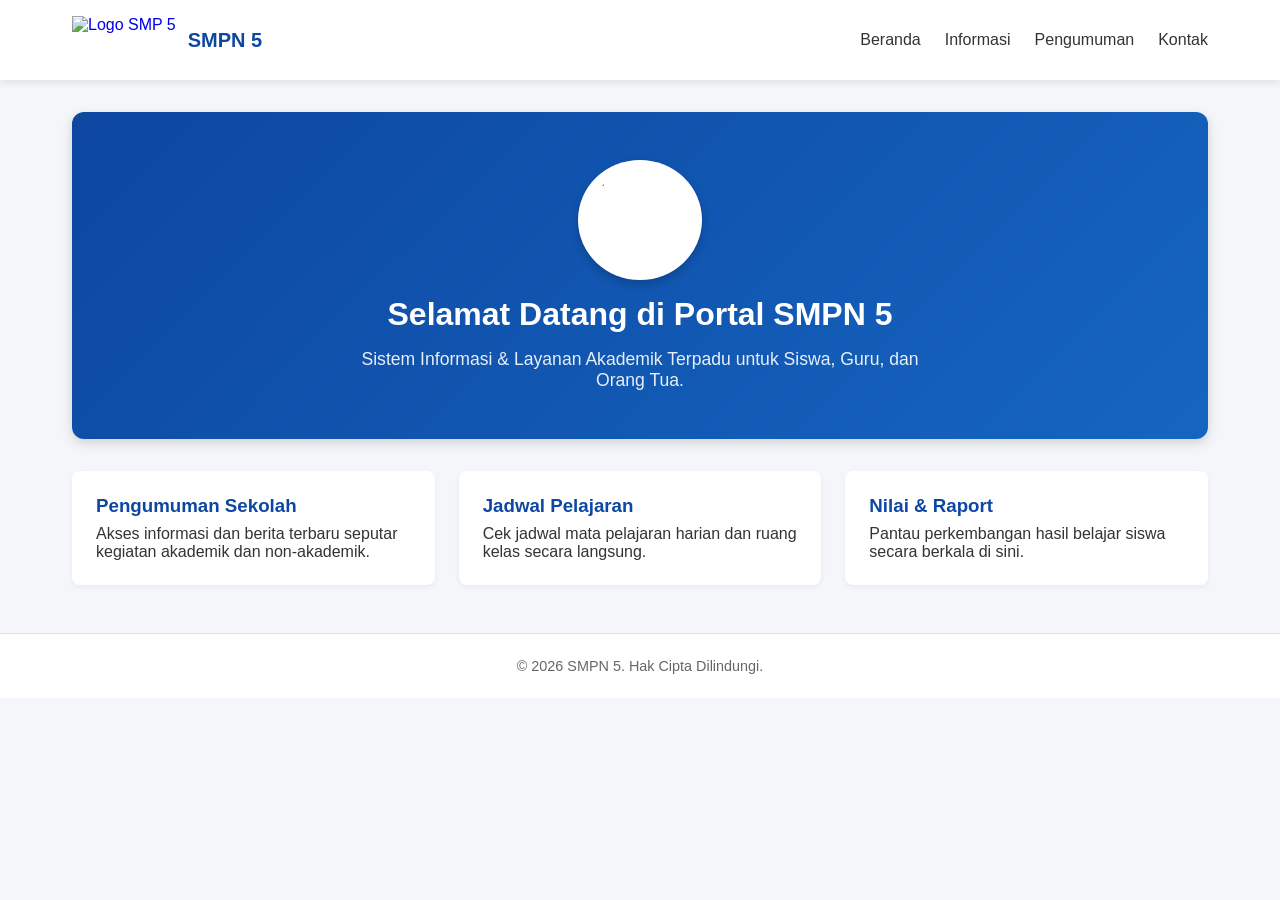
==== index.html @ a16ab167 "Create index.html" ====
<!DOCTYPE html>
<html lang="id">
<head>
  <meta charset="UTF-8">
  <meta name="viewport" content="width=device-width, initial-scale=1.0">
  <title>Aplikasi SMPN 5</title>
  <style>
    :root {
      --primary-color: #0d47a1;
      --secondary-color: #1565c0;
      --text-color: #333333;
      --bg-light: #f4f6f9;
    }

    * {
      box-sizing: border-box;
      margin: 0;
      padding: 0;
      font-family: 'Segoe UI', Tahoma, Geneva, Verdana, sans-serif;
    }

    body {
      background-color: var(--bg-light);
      color: var(--text-color);
    }

    /* Header & Navigation */
    header {
      background-color: #ffffff;
      box-shadow: 0 2px 8px rgba(0,0,0,0.1);
      position: sticky;
      top: 0;
      z-index: 100;
    }

    .navbar {
      display: flex;
      justify-content: space-between;
      align-items: center;
      max-width: 1200px;
      margin: 0 auto;
      padding: 1rem 2rem;
    }

    .brand {
      display: flex;
      align-items: center;
      gap: 0.75rem;
      text-decoration: none;
    }

    /* Pengaturan Logo di Navbar */
    .brand-logo {
      height: 48px;
      width: auto;
      object-fit: contain;
    }

    .brand-title {
      font-size: 1.25rem;
      font-weight: 700;
      color: var(--primary-color);
    }

    .nav-links {
      display: flex;
      list-style: none;
      gap: 1.5rem;
    }

    .nav-links a {
      text-decoration: none;
      color: var(--text-color);
      font-weight: 500;
      transition: color 0.2s;
    }

    .nav-links a:hover {
      color: var(--primary-color);
    }

    /* Main Content */
    .container {
      max-width: 1200px;
      margin: 2rem auto;
      padding: 0 2rem;
    }

    /* Hero Section */
    .hero {
      background: linear-gradient(135deg, var(--primary-color), var(--secondary-color));
      color: white;
      padding: 3rem 2rem;
      border-radius: 12px;
      text-align: center;
      display: flex;
      flex-direction: column;
      align-items: center;
      gap: 1rem;
      box-shadow: 0 4px 12px rgba(0,0,0,0.15);
    }

    /* Logo Besar di Hero Section */
    .hero-logo {
      height: 120px;
      width: auto;
      object-fit: contain;
      background: white;
      padding: 10px;
      border-radius: 50%;
      box-shadow: 0 4px 10px rgba(0,0,0,0.2);
    }

    .hero h1 {
      font-size: 2rem;
    }

    .hero p {
      font-size: 1.1rem;
      opacity: 0.9;
      max-width: 600px;
    }

    /* Grid Kartu */
    .grid {
      display: grid;
      grid-template-columns: repeat(auto-fit, minmax(280px, 1fr));
      gap: 1.5rem;
      margin-top: 2rem;
    }

    .card {
      background: white;
      padding: 1.5rem;
      border-radius: 8px;
      box-shadow: 0 2px 6px rgba(0,0,0,0.05);
    }

    .card h3 {
      color: var(--primary-color);
      margin-bottom: 0.5rem;
    }

    /* Footer */
    footer {
      text-align: center;
      padding: 1.5rem;
      background-color: #ffffff;
      margin-top: 3rem;
      border-top: 1px solid #e0e0e0;
      font-size: 0.9rem;
      color: #666;
    }
  </style>
</head>
<body>

  <!-- Header / Navigation -->
  <header>
    <nav class="navbar">
      <a href="#" class="brand">
        <!-- Panggil gambar logo lokal di sini -->
        <img src="assets/logo_smp5.png" alt="Logo SMP 5" class="brand-logo">
        <span class="brand-title">SMPN 5</span>
      </a>
      <ul class="nav-links">
        <li><a href="#">Beranda</a></li>
        <li><a href="#">Informasi</a></li>
        <li><a href="#">Pengumuman</a></li>
        <li><a href="#">Kontak</a></li>
      </ul>
    </nav>
  </header>

  <!-- Content -->
  <main class="container">
    <!-- Hero Section -->
    <section class="hero">
      <img src="assets/logo_smp5.png" alt="Logo SMP 5" class="hero-logo">
      <h1>Selamat Datang di Portal SMPN 5</h1>
      <p>Sistem Informasi & Layanan Akademik Terpadu untuk Siswa, Guru, dan Orang Tua.</p>
    </section>

    <!-- Menu / Informasi Grid -->
    <section class="grid">
      <div class="card">
        <h3>Pengumuman Sekolah</h3>
        <p>Akses informasi dan berita terbaru seputar kegiatan akademik dan non-akademik.</p>
      </div>
      <div class="card">
        <h3>Jadwal Pelajaran</h3>
        <p>Cek jadwal mata pelajaran harian dan ruang kelas secara langsung.</p>
      </div>
      <div class="card">
        <h3>Nilai & Raport</h3>
        <p>Pantau perkembangan hasil belajar siswa secara berkala di sini.</p>
      </div>
    </section>
  </main>

  <!-- Footer -->
  <footer>
    <p>&copy; 2026 SMPN 5. Hak Cipta Dilindungi.</p>
  </footer>

</body>
</html>
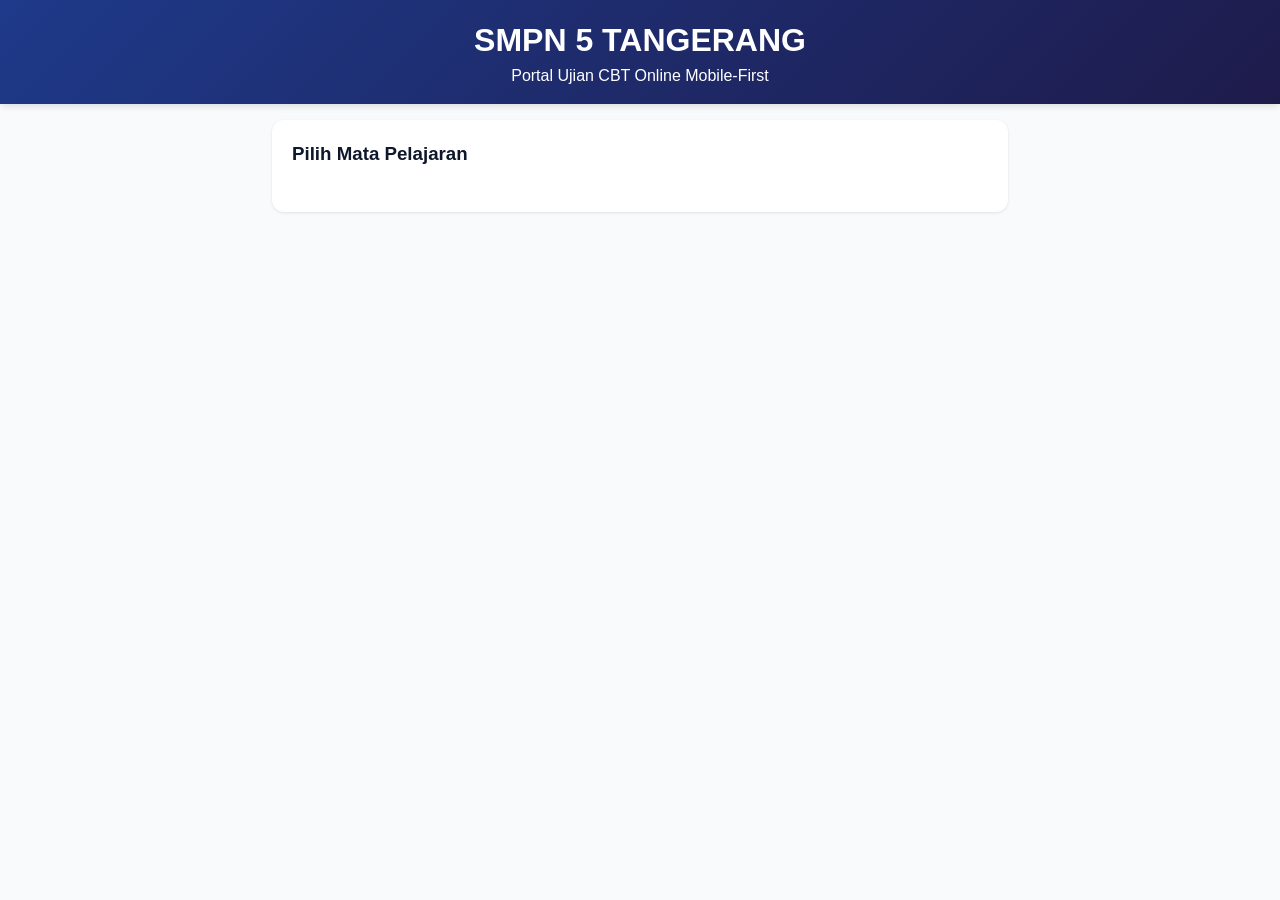
==== commit a033b625: "Update index.html" ====
--- a/index.html
+++ b/index.html
@@ -2,206 +2,107 @@
 <html lang="id">
 <head>
   <meta charset="UTF-8">
-  <meta name="viewport" content="width=device-width, initial-scale=1.0">
-  <title>Aplikasi SMPN 5</title>
-  <style>
-    :root {
-      --primary-color: #0d47a1;
-      --secondary-color: #1565c0;
-      --text-color: #333333;
-      --bg-light: #f4f6f9;
-    }
-
-    * {
-      box-sizing: border-box;
-      margin: 0;
-      padding: 0;
-      font-family: 'Segoe UI', Tahoma, Geneva, Verdana, sans-serif;
-    }
-
-    body {
-      background-color: var(--bg-light);
-      color: var(--text-color);
-    }
-
-    /* Header & Navigation */
-    header {
-      background-color: #ffffff;
-      box-shadow: 0 2px 8px rgba(0,0,0,0.1);
-      position: sticky;
-      top: 0;
-      z-index: 100;
-    }
-
-    .navbar {
-      display: flex;
-      justify-content: space-between;
-      align-items: center;
-      max-width: 1200px;
-      margin: 0 auto;
-      padding: 1rem 2rem;
-    }
-
-    .brand {
-      display: flex;
-      align-items: center;
-      gap: 0.75rem;
-      text-decoration: none;
-    }
-
-    /* Pengaturan Logo di Navbar */
-    .brand-logo {
-      height: 48px;
-      width: auto;
-      object-fit: contain;
-    }
-
-    .brand-title {
-      font-size: 1.25rem;
-      font-weight: 700;
-      color: var(--primary-color);
-    }
-
-    .nav-links {
-      display: flex;
-      list-style: none;
-      gap: 1.5rem;
-    }
-
-    .nav-links a {
-      text-decoration: none;
-      color: var(--text-color);
-      font-weight: 500;
-      transition: color 0.2s;
-    }
-
-    .nav-links a:hover {
-      color: var(--primary-color);
-    }
-
-    /* Main Content */
-    .container {
-      max-width: 1200px;
-      margin: 2rem auto;
-      padding: 0 2rem;
-    }
-
-    /* Hero Section */
-    .hero {
-      background: linear-gradient(135deg, var(--primary-color), var(--secondary-color));
-      color: white;
-      padding: 3rem 2rem;
-      border-radius: 12px;
-      text-align: center;
-      display: flex;
-      flex-direction: column;
-      align-items: center;
-      gap: 1rem;
-      box-shadow: 0 4px 12px rgba(0,0,0,0.15);
-    }
-
-    /* Logo Besar di Hero Section */
-    .hero-logo {
-      height: 120px;
-      width: auto;
-      object-fit: contain;
-      background: white;
-      padding: 10px;
-      border-radius: 50%;
-      box-shadow: 0 4px 10px rgba(0,0,0,0.2);
-    }
-
-    .hero h1 {
-      font-size: 2rem;
-    }
-
-    .hero p {
-      font-size: 1.1rem;
-      opacity: 0.9;
-      max-width: 600px;
-    }
-
-    /* Grid Kartu */
-    .grid {
-      display: grid;
-      grid-template-columns: repeat(auto-fit, minmax(280px, 1fr));
-      gap: 1.5rem;
-      margin-top: 2rem;
-    }
-
-    .card {
-      background: white;
-      padding: 1.5rem;
-      border-radius: 8px;
-      box-shadow: 0 2px 6px rgba(0,0,0,0.05);
-    }
-
-    .card h3 {
-      color: var(--primary-color);
-      margin-bottom: 0.5rem;
-    }
-
-    /* Footer */
-    footer {
-      text-align: center;
-      padding: 1.5rem;
-      background-color: #ffffff;
-      margin-top: 3rem;
-      border-top: 1px solid #e0e0e0;
-      font-size: 0.9rem;
-      color: #666;
-    }
-  </style>
+  <meta name="viewport" content="width=device-width, initial-scale=1.0, maximum-scale=1.0, user-scalable=no">
+  <title>CBT Portal - SMPN 5 Tangerang (Limatask)</title>
+  <link rel="stylesheet" href="css/style.css">
 </head>
 <body>
 
-  <!-- Header / Navigation -->
-  <header>
-    <nav class="navbar">
-      <a href="#" class="brand">
-        <!-- Panggil gambar logo lokal di sini -->
-        <img src="assets/logo_smp5.png" alt="Logo SMP 5" class="brand-logo">
-        <span class="brand-title">SMPN 5</span>
-      </a>
-      <ul class="nav-links">
-        <li><a href="#">Beranda</a></li>
-        <li><a href="#">Informasi</a></li>
-        <li><a href="#">Pengumuman</a></li>
-        <li><a href="#">Kontak</a></li>
-      </ul>
-    </nav>
+  <header class="header-app">
+    <h1>SMPN 5 TANGERANG</h1>
+    <p>Portal Ujian CBT Online Mobile-First</p>
   </header>
 
-  <!-- Content -->
-  <main class="container">
-    <!-- Hero Section -->
-    <section class="hero">
-      <img src="assets/logo_smp5.png" alt="Logo SMP 5" class="hero-logo">
-      <h1>Selamat Datang di Portal SMPN 5</h1>
-      <p>Sistem Informasi & Layanan Akademik Terpadu untuk Siswa, Guru, dan Orang Tua.</p>
-    </section>
+  <div id="stickyTimer" class="sticky-timer hidden">
+    <div>
+      <span id="displayNama" style="font-size:0.9rem;">Siswa</span>
+      <div id="violateBadge" class="warning-badge">Pelanggaran: 0/5</div>
+    </div>
+    <div class="timer-badge" id="timerCount">00:00</div>
+  </div>
 
-    <!-- Menu / Informasi Grid -->
-    <section class="grid">
+  <div class="container">
+    
+    <!-- STEP 1: MAPEL -->
+    <div id="stepMapel" class="card">
+      <h3>Pilih Mata Pelajaran</h3>
+      <br>
+      <div class="grid-2" id="listMapel"></div>
+    </div>
+
+    <!-- STEP 2: KELAS -->
+    <div id="stepKelas" class="card hidden">
+      <button class="btn btn-secondary" onclick="app.navBack('stepMapel')">← Kembali</button>
+      <br>
+      <h3>Pilih Kelas</h3>
+      <br>
+      <div class="grid-3">
+        <button class="btn" onclick="app.selectKelas('7')">Kelas 7</button>
+        <button class="btn" onclick="app.selectKelas('8')">Kelas 8</button>
+        <button class="btn" onclick="app.selectKelas('9')">Kelas 9</button>
+      </div>
+    </div>
+
+    <!-- STEP 3: BAB -->
+    <div id="stepBab" class="card hidden">
+      <button class="btn btn-secondary" onclick="app.navBack('stepKelas')">← Kembali</button>
+      <br>
+      <h3>Pilih Bab / Materi Ujian</h3>
+      <br>
+      <div id="listBab"></div>
+    </div>
+
+    <!-- STEP 4: FORM SISWA -->
+    <div id="stepFormSiswa" class="card hidden">
+      <button class="btn btn-secondary" onclick="app.navBack('stepBab')">← Kembali</button>
+      <br>
+      <h3>Formulir Peserta Ujian</h3>
+      <br>
+      <form id="formSiswa" onsubmit="app.startExam(event)">
+        <div class="form-group">
+          <label>Nama Lengkap</label>
+          <input type="text" id="siswaNama" class="form-control" required placeholder="Contoh: Ahmad Rizky">
+        </div>
+        <div class="form-group">
+          <label>NISN (10 Digit)</label>
+          <input type="number" id="siswaNisn" class="form-control" required placeholder="0012345678" pattern="\d{10}">
+        </div>
+        <div class="form-group">
+          <label>Rombel / Kelas</label>
+          <input type="text" id="siswaRombel" class="form-control" required placeholder="Contoh: 7-A">
+        </div>
+        <div class="form-group">
+          <label>Token Ujian</label>
+          <input type="text" id="siswaToken" class="form-control" style="text-transform:uppercase" required placeholder="Masukkan Token Guru">
+        </div>
+        <button type="submit" class="btn btn-success">Mulai Kuis (Fullscreen)</button>
+      </form>
+    </div>
+
+    <!-- STEP 5: LAYAR KUIS -->
+    <div id="stepKuis" class="hidden">
       <div class="card">
-        <h3>Pengumuman Sekolah</h3>
-        <p>Akses informasi dan berita terbaru seputar kegiatan akademik dan non-akademik.</p>
+        <div style="display:flex; justify-content:space-between; margin-bottom:12px;">
+          <span id="soalNumber" style="font-weight:bold;">Soal 1 dari 40</span>
+        </div>
+        <div id="soalText" class="soal-text">Loading soal...</div>
+        <div id="optionsContainer"></div>
       </div>
+
+      <div class="card grid-2">
+        <button class="btn btn-secondary" id="btnPrev" onclick="app.prevSoal()">← Sebelumnya</button>
+        <button class="btn" id="btnNext" onclick="app.nextSoal()">Berikutnya →</button>
+      </div>
+
       <div class="card">
-        <h3>Jadwal Pelajaran</h3>
-        <p>Cek jadwal mata pelajaran harian dan ruang kelas secara langsung.</p>
+        <button class="btn btn-danger" onclick="app.confirmSubmit()">Selesaikan & Kirim Jawaban</button>
+        <div id="gridNavSoal" class="nav-soal-grid"></div>
       </div>
-      <div class="card">
-        <h3>Nilai & Raport</h3>
-        <p>Pantau perkembangan hasil belajar siswa secara berkala di sini.</p>
-      </div>
-    </section>
-  </main>
+    </div>
 
-  <!-- Footer -->
-  <footer>
-    <p>&copy; 2026 SMPN 5. Hak Cipta Dilindungi.</p>
-  </footer>
+  </div>
 
+  <script src="js/audio.js"></script>
+  <script src="js/app.js"></script>
 </body>
 </html>
--- a/css/style.css
+++ b/css/style.css
@@ -0,0 +1,168 @@
+:root {
+  --primary: #1e3a8a;
+  --primary-dark: #1e1b4b;
+  --secondary: #0284c7;
+  --danger: #dc2626;
+  --warning: #d97706;
+  --success: #16a34a;
+  --bg-slate: #f8fafc;
+  --card-bg: #ffffff;
+  --text-main: #0f172a;
+}
+
+* {
+  box-sizing: border-box;
+  margin: 0;
+  padding: 0;
+  font-family: -apple-system, BlinkMacSystemFont, "Segoe UI", Roboto, Helvetica, Arial, sans-serif;
+  -webkit-user-select: none;
+  user-select: none;
+}
+
+body {
+  background-color: var(--bg-slate);
+  color: var(--text-main);
+  line-height: 1.5;
+}
+
+input, textarea {
+  -webkit-user-select: text;
+  user-select: text;
+}
+
+.container {
+  max-width: 768px;
+  margin: 0 auto;
+  padding: 16px;
+}
+
+.header-app {
+  background: linear-gradient(135deg, var(--primary), var(--primary-dark));
+  color: #fff;
+  padding: 16px;
+  text-align: center;
+  box-shadow: 0 4px 6px -1px rgba(0, 0, 0, 0.1);
+}
+
+.sticky-timer {
+  position: sticky;
+  top: 0;
+  z-index: 100;
+  background-color: var(--card-bg);
+  padding: 12px 16px;
+  box-shadow: 0 2px 4px rgba(0,0,0,0.1);
+  display: flex;
+  justify-content: space-between;
+  align-items: center;
+  font-weight: bold;
+}
+
+.timer-badge {
+  background-color: var(--danger);
+  color: #fff;
+  padding: 6px 12px;
+  border-radius: 20px;
+  font-size: 1.1rem;
+}
+
+.warning-badge {
+  background-color: var(--warning);
+  color: #fff;
+  padding: 4px 8px;
+  border-radius: 6px;
+  font-size: 0.85rem;
+}
+
+.card {
+  background: var(--card-bg);
+  border-radius: 12px;
+  padding: 20px;
+  margin-bottom: 16px;
+  box-shadow: 0 1px 3px rgba(0,0,0,0.1);
+}
+
+.grid-2 {
+  display: grid;
+  grid-template-columns: repeat(2, 1fr);
+  gap: 12px;
+}
+
+.grid-3 {
+  display: grid;
+  grid-template-columns: repeat(3, 1fr);
+  gap: 12px;
+}
+
+.btn {
+  display: block;
+  width: 100%;
+  padding: 12px;
+  border: none;
+  border-radius: 8px;
+  background-color: var(--primary);
+  color: white;
+  font-weight: 600;
+  font-size: 1rem;
+  cursor: pointer;
+  text-align: center;
+}
+
+.btn-danger { background-color: var(--danger); }
+.btn-success { background-color: var(--success); }
+.btn-secondary { background-color: var(--secondary); }
+
+.form-group { margin-bottom: 14px; }
+.form-group label { display: block; margin-bottom: 6px; font-weight: 600; font-size: 0.9rem; }
+.form-control { width: 100%; padding: 10px 12px; border: 1px solid #cbd5e1; border-radius: 6px; font-size: 1rem; }
+
+.soal-text { font-size: 1.1rem; font-weight: 600; margin-bottom: 16px; }
+
+.option-item {
+  display: flex;
+  align-items: center;
+  padding: 12px;
+  border: 2px solid #e2e8f0;
+  border-radius: 8px;
+  margin-bottom: 10px;
+  cursor: pointer;
+}
+
+.option-item.selected {
+  border-color: var(--secondary);
+  background-color: #f0f9ff;
+}
+
+.option-prefix {
+  width: 30px;
+  height: 30px;
+  border-radius: 50%;
+  background-color: #e2e8f0;
+  display: flex;
+  align-items: center;
+  justify-content: center;
+  font-weight: bold;
+  margin-right: 12px;
+}
+
+.option-item.selected .option-prefix { background-color: var(--secondary); color: #fff; }
+
+.nav-soal-grid {
+  display: grid;
+  grid-template-columns: repeat(5, 1fr);
+  gap: 8px;
+  margin-top: 16px;
+}
+
+.btn-num {
+  padding: 10px;
+  border: 1px solid #cbd5e1;
+  border-radius: 6px;
+  background: #fff;
+  font-weight: bold;
+  cursor: pointer;
+}
+
+.btn-num.active { border-color: var(--primary); background: #eff6ff; }
+.btn-num.answered { background: var(--success); color: #fff; border-color: var(--success); }
+
+.hidden { display: none !important; }
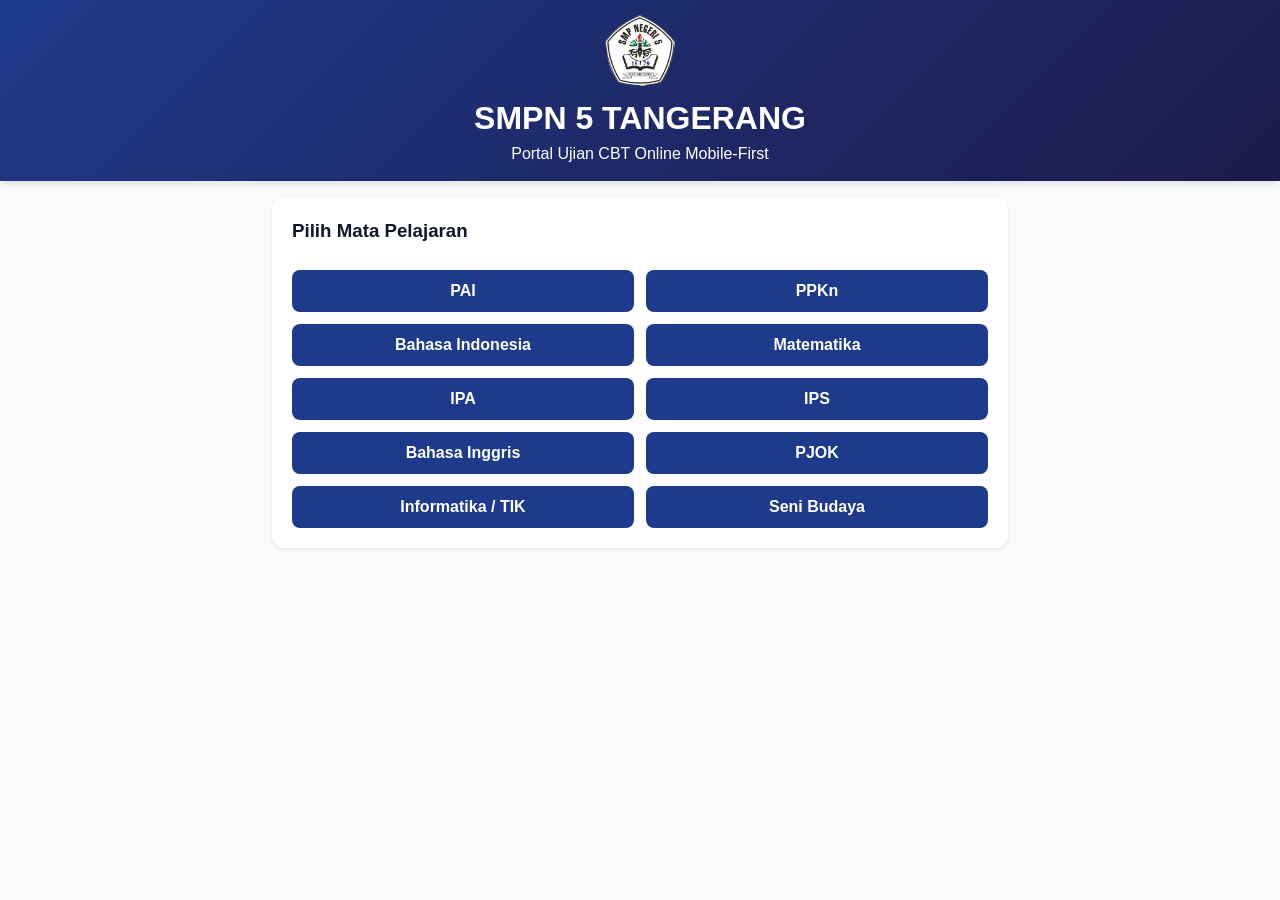
==== commit 11c68348: "Update index.html" ====
--- a/index.html
+++ b/index.html
@@ -5,10 +5,29 @@
   <meta name="viewport" content="width=device-width, initial-scale=1.0, maximum-scale=1.0, user-scalable=no">
   <title>CBT Portal - SMPN 5 Tangerang (Limatask)</title>
   <link rel="stylesheet" href="css/style.css">
+  <style>
+    /* Styling tambahan untuk tata letak logo pada header */
+    .header-app {
+      display: flex;
+      flex-direction: column;
+      align-items: center;
+      justify-content: center;
+      text-align: center;
+      padding: 15px 10px;
+    }
+    .app-logo {
+      width: 70px; /* Ukuran lebar logo */
+      height: auto;
+      margin-bottom: 8px;
+      object-fit: contain;
+    }
+  </style>
 </head>
 <body>
 
   <header class="header-app">
+    <!-- Gambar Logo SMP 5 -->
+    <img src="assets/logo_smp5.png" alt="Logo SMPN 5 Tangerang" class="app-logo">
     <h1>SMPN 5 TANGERANG</h1>
     <p>Portal Ujian CBT Online Mobile-First</p>
   </header>
